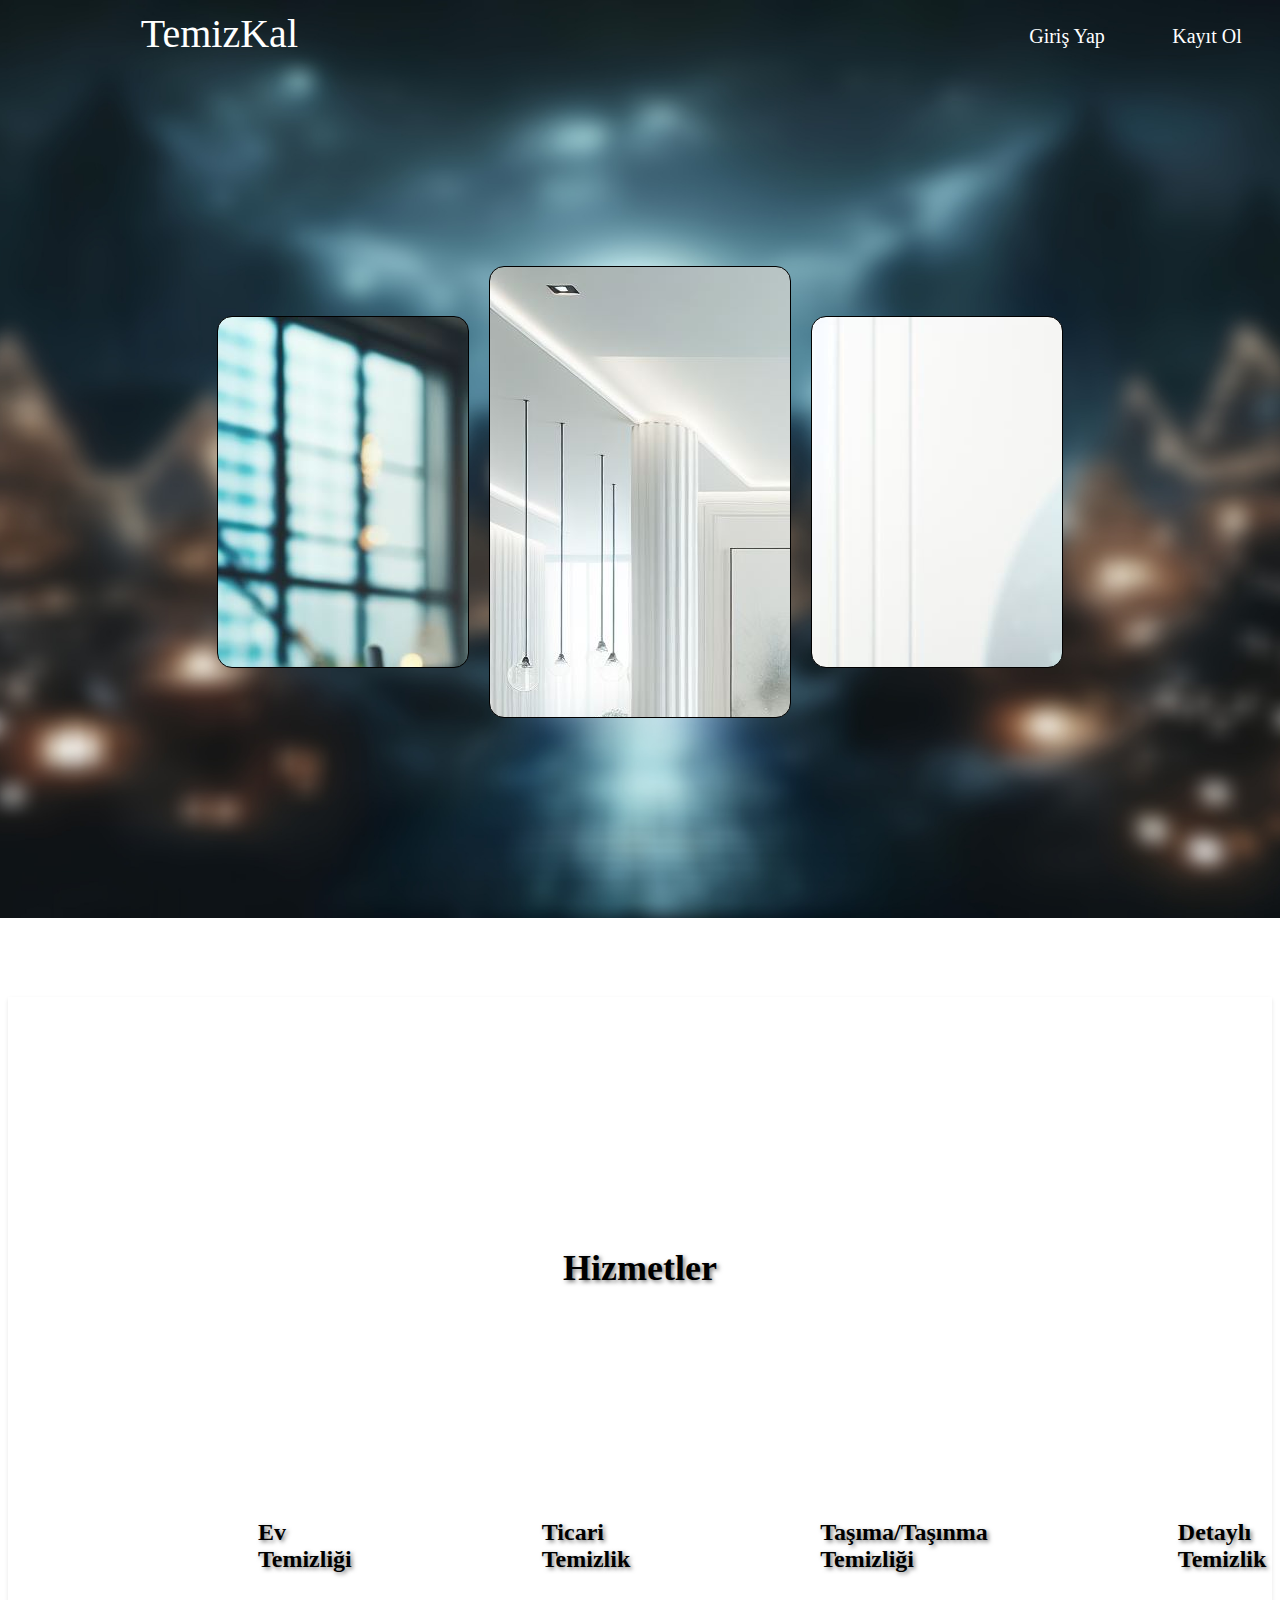
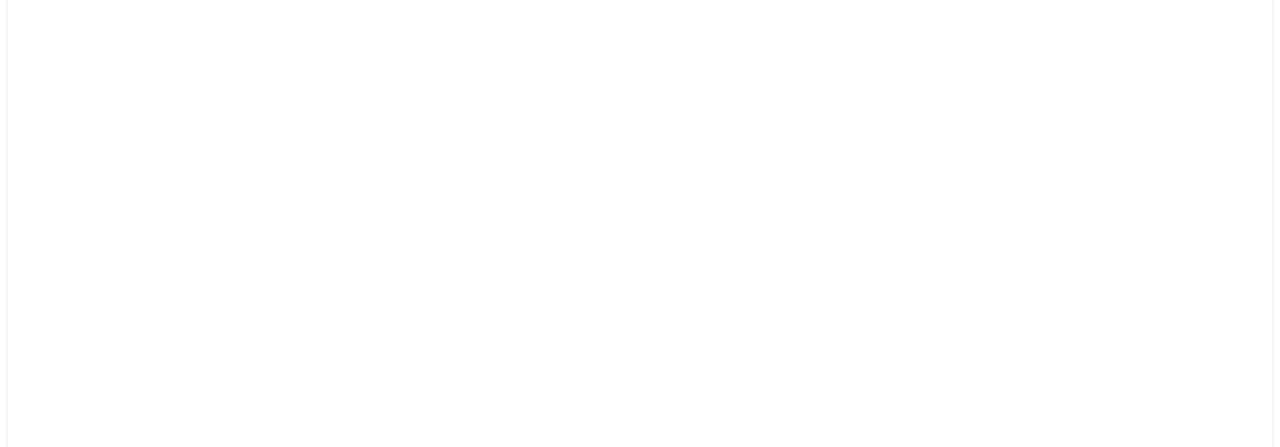
==== index.html @ 267e4562 "Add files via upload" ====
<!DOCTYPE html>
<html lang="en">
<head>
  <meta charset="UTF-8">
  <meta name="viewport" content="width=device-width, initial-scale=1.0">
  <title>temizkal.com</title>
  <link rel="stylesheet" href="index.css">
</head>
<body>
  <div class="temizkal">  
    <p>TemizKal</p>
  </div>
  <div class="signlog">
    <div>
      <p class="sign">Giriş Yap</p>
    </div>
    <div>
      <p class="log">Kayıt Ol</p>
    </div>
  </div>
  <div class="service-container">
    <div class="service-section1">
      <img src="C:\Users\bicer\Downloads\_cb50b373-7096-45fe-87bc-00abfb15b9b8.jpg" alt="">
    </div>
    <div class="service-section2">
      <img src="C:\Users\bicer\Downloads\_7001472c-d360-4bff-a3c2-b4b1c00a05bd.jpg" alt="">
    </div>
    <div class="service-section3">
      <img src="C:\Users\bicer\Downloads\_3e2628f2-ae3a-4167-89ef-fdfa8bd33751.jpg" alt="">
    </div>
  </div>
  <nav>
    <h2>Hizmetler</h2>
    <ul class="horizontal-list">
        <li class="highlight"><a href="Yönlendirme_sayfaları/ev_temizligi.html">Ev Temizliği</a></li>

        <li class="highlight"><a href="Yönlendirme_sayfaları/ticari_temizlik.html">Ticari Temizlik</a></li>
        <li class="highlight"><a href="Yönlendirme_sayfaları/tasima_tasinma_temizligi.html">Taşıma/Taşınma Temizliği</a></li>
        <li class="highlight"><a href="Yönlendirme_sayfaları/detaylı_temizlik.html">Detaylı Temizlik</a></li>
    </ul>
</nav>


</body>
</html>
---- index.css ----
body{

  background-image: url('photos/photo.jpg');
  background-repeat: no-repeat;
  background-size: cover;
  background-position: center;
  height: 100vh;
}
.temizkal{
  color: white;
  font-size: 40px;
  margin-left: 40px;
  top: 0;
  width: 250px;
  margin-top: -30px;
  text-align: right;
}
.signlog{
  color: white;
  float: right;
  font-size: 20px;
  margin-top: -92px;
  width: 280px;
  display: flex;
}
.log{
  margin-left: 50px;
  border-radius: 10px;
  width: 90px;
  text-align: center;
  height: 30px;
}
.sign{
  margin-left: 30px;
  border-radius: 10px;
  width: 90px;
  text-align: center;
  height: 30px;
}
.service-container {
  display: flex;
  justify-content: center;
  align-items: center;
  height: 100vh;
}

.service-section1 {
  overflow: hidden;
  position:relative;
  width: 300px;
  height: 450px;
  border-radius: 15px;
  margin: 10px; /* Kenarlardan boşluk bırakma */
  border: 1px solid black;
  margin-top: -100px;
  background-image: url('photos/beyaz2.jpg');
  transition: transform 0.6s ease;
}

.service-section2 {
  overflow: hidden;
  background-image: url('photos/temizlik.jpg');
  width: 250px;
  height: 350px;
  border-radius: 15px;
  margin: 10px; /* Kenarlardan boşluk bırakma */
  margin-top: -100px;
  border: 1px solid black;
  cursor: pointer;
}
.service-section3 {
  overflow: hidden;
  background-image: url('photos/beyaz.jpg');
  width: 250px;
  height: 350px;
  border-radius: 15px;
  margin: 10px; /* Kenarlardan boşluk bırakma */
  margin-top: -100px;
  border: 1px solid black;
  cursor: pointer;
}

.service-section2 {
  order: -1; /* service-section2'nin sıralamasını değiştir */
}

.service-section3 {
  order: 1; /* service-section3'ün sıralamasını değiştir */
}
.service-section1:hover {
  transform: scale(1.2); /* Büyüme efekti */
}


/*BURDAN SONRASI NAV ETİKETİ VE ALİ KODLARI */ 

nav {
  font-size:150%; 
   padding: 200x; 

   padding: 250px; /* Header içeriği etrafındaki boşluk */
   
   box-shadow: 0 2px 4px rgba(0, 0, 0, 0.1); /* Header'e hafif bir gölge ekler */

   
   background-image: url('');
 
   text-shadow: 2px 2px 4px rgba(0, 0, 0, 0.5); /* Başlık metni gölgelendirme */
}

h2 {
  margin-top: 0;
text-align: center;
position:relative;
}

ul {
  list-style-type: none; 
  padding: 0; }

li {
  padding: 200px 0; 
 
  
}


.highlight {
  font-weight: bold; 
  color: #000000; 
}

/*Ziyaret edilmiş linklerr*/


a {
  text-decoration: none; 
  color: inherit; 
}

a:hover {
  text-decoration: underline; /* ÖNEMLİ Fareyle dokununca altına çizgi ekliyor */
}
a:visited {
  color: inherit; /* Ziyaret edilmiş linkleri yanı renkte durdurur */
}


/*listeleri yatay olarak sıralamaaa*/


.horizontal-list {
  list-style-type: none; 
  padding: 0; 
  display: flex; 
}

.horizontal-list li {
  margin-right:190px; 
  
}
/* BURASI NAV ETİKETİNİN BİTİŞİ */
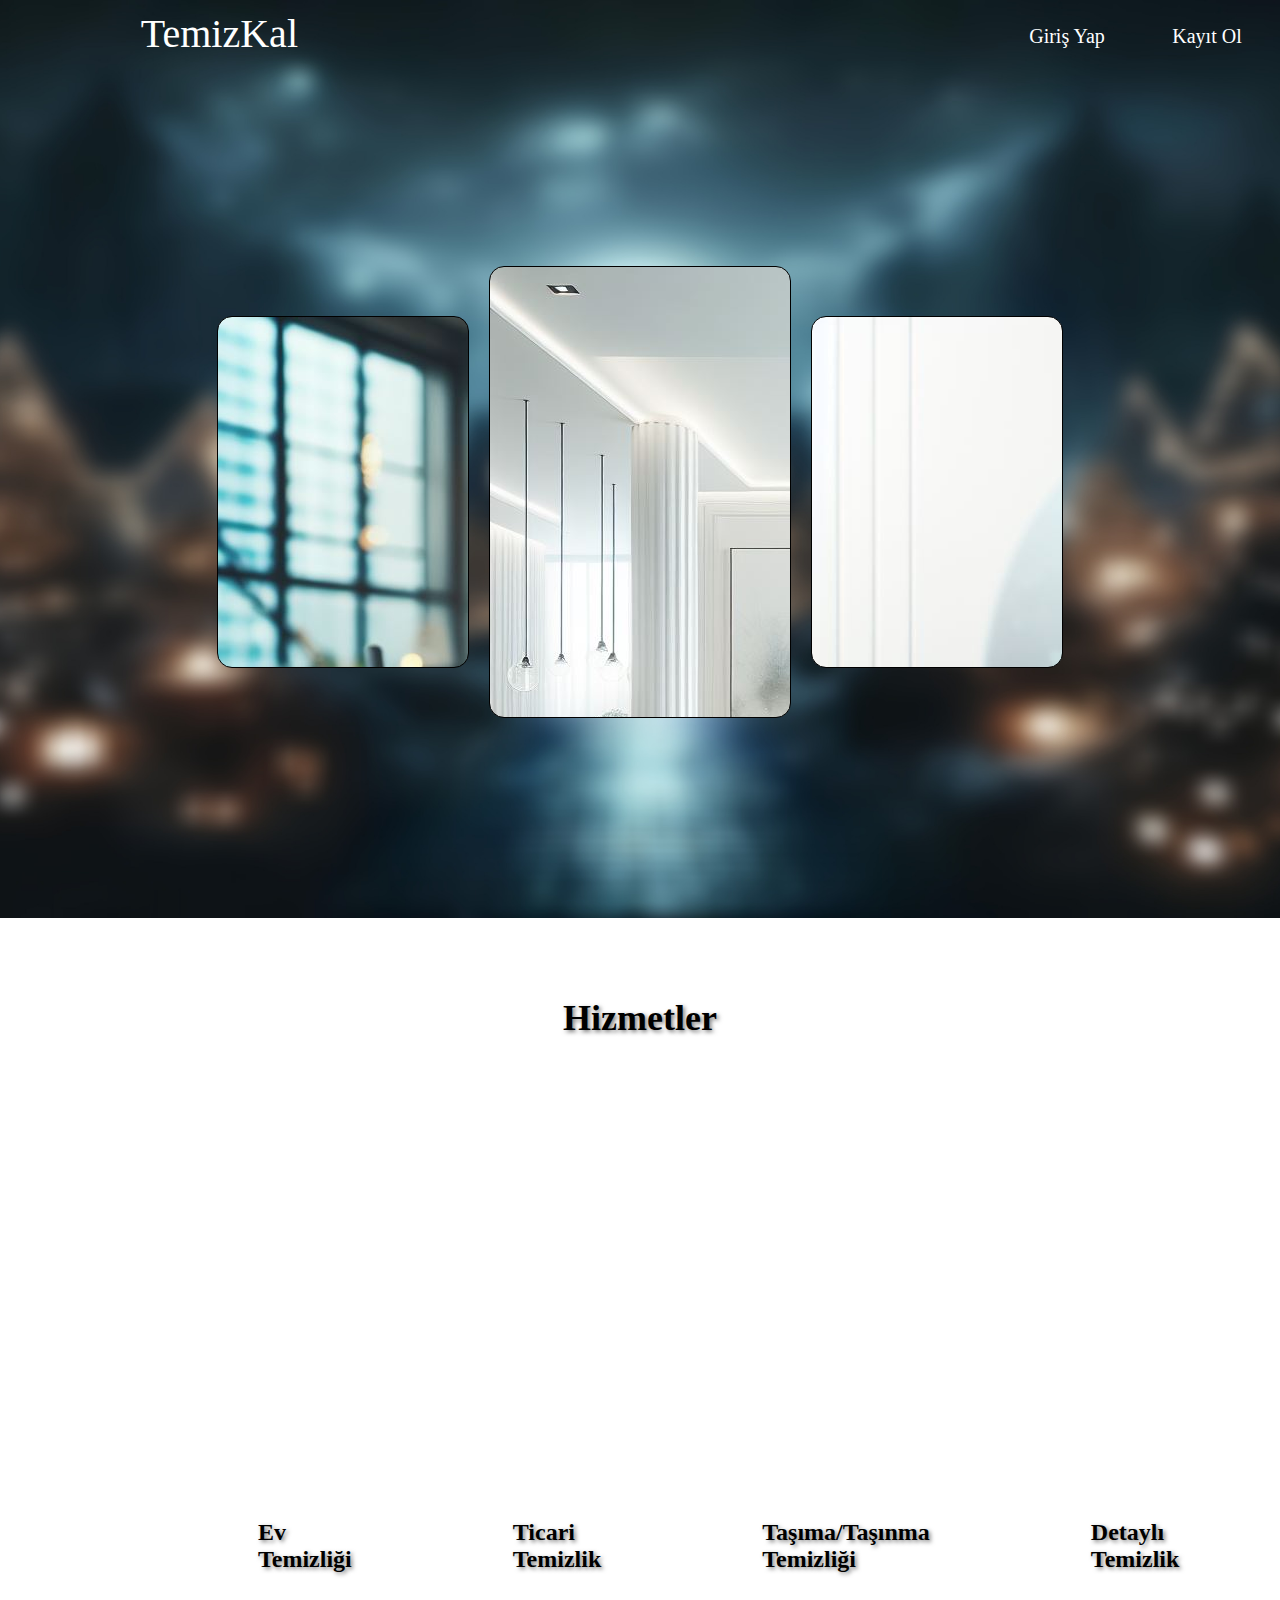
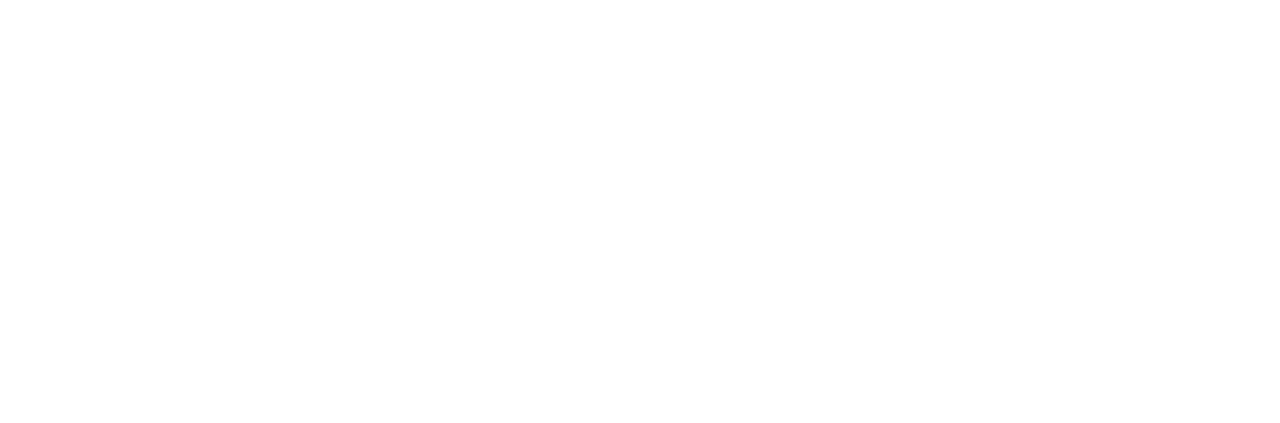
==== commit 39af0c0f: "a" ====
--- a/index.html
+++ b/index.html
@@ -12,10 +12,10 @@
   </div>
   <div class="signlog">
     <div>
-      <p class="sign">Giriş Yap</p>
+      <p class="sign"><a href="Yönlendirme_sayfaları/giris_yap.html">Giriş Yap</a></p>
     </div>
     <div>
-      <p class="log">Kayıt Ol</p>
+      <p class="log"><a href="Yönlendirme_sayfaları/kayıt_ol.html">Kayıt Ol</a></p>
     </div>
   </div>
   <div class="service-container">
--- a/index.css
+++ b/index.css
@@ -98,14 +98,14 @@
   font-size:150%; 
    padding: 200x; 
 
-   padding: 250px; /* Header içeriği etrafındaki boşluk */
-   
-   box-shadow: 0 2px 4px rgba(0, 0, 0, 0.1); /* Header'e hafif bir gölge ekler */
 
    
    background-image: url('');
  
-   text-shadow: 2px 2px 4px rgba(0, 0, 0, 0.5); /* Başlık metni gölgelendirme */
+   text-shadow: 2px 2px 4px rgba(0, 0, 0, 0.5); 
+
+   
+
 }
 
 h2 {
@@ -116,11 +116,16 @@
 
 ul {
   list-style-type: none; 
-  padding: 0; }
+  padding: 0; 
+  
+  
+  }
 
 li {
   padding: 200px 0; 
  
+
+  
   
 }
 
@@ -128,6 +133,8 @@
 .highlight {
   font-weight: bold; 
   color: #000000; 
+
+
 }
 
 /*Ziyaret edilmiş linklerr*/
@@ -151,12 +158,15 @@
 
 .horizontal-list {
   list-style-type: none; 
-  padding: 0; 
-  display: flex; 
+  padding: 250px; 
+  display:flex; 
+ 
 }
 
 .horizontal-list li {
-  margin-right:190px; 
+  margin-right:161px; 
   
 }
-/* BURASI NAV ETİKETİNİN BİTİŞİ */+/* BURASI NAV ETİKETİNİN BİTİŞİ */
+
+
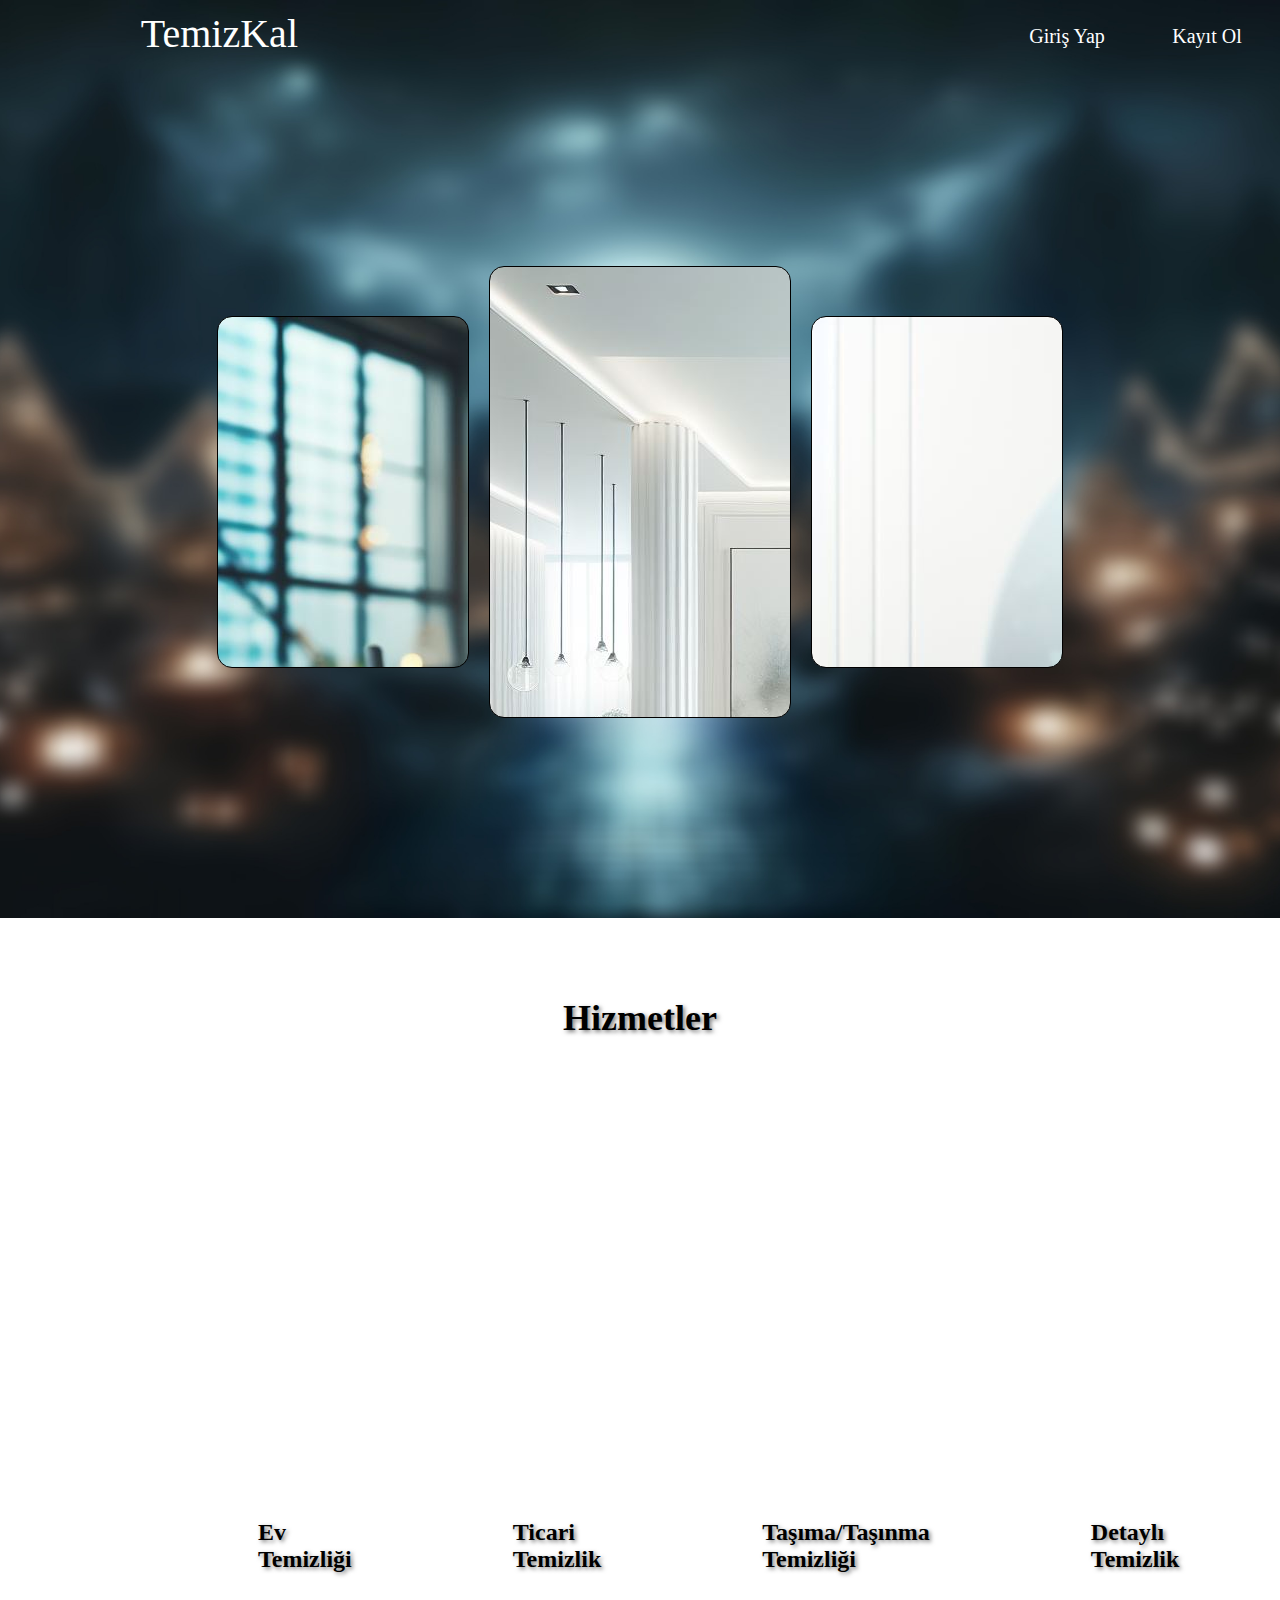
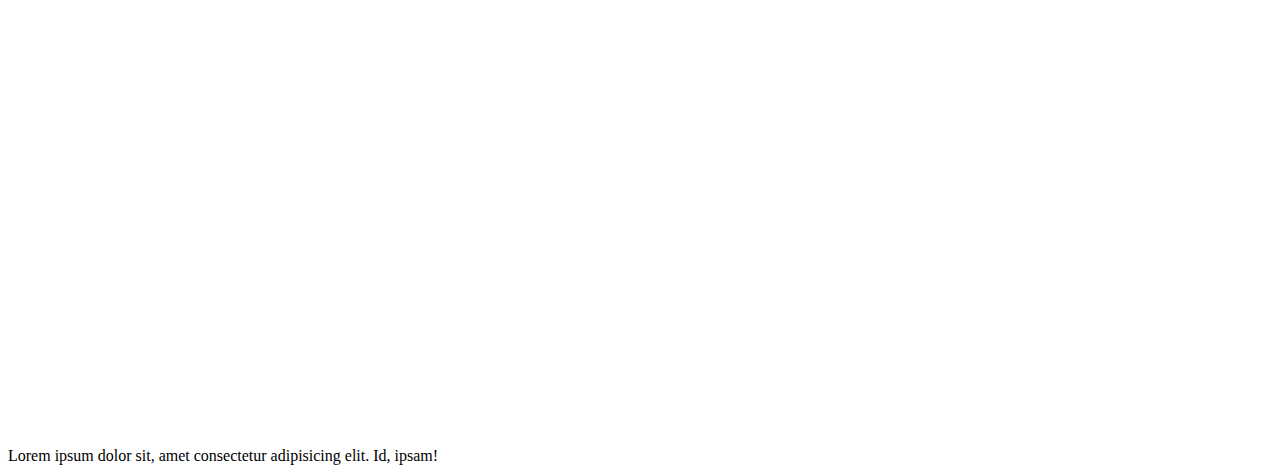
==== commit ee35191a: "a" ====
--- a/index.html
+++ b/index.html
@@ -40,6 +40,6 @@
     </ul>
 </nav>
 
-
+<p>Lorem ipsum dolor sit, amet consectetur adipisicing elit. Id, ipsam!</p>
 </body>
 </html>--- a/index.css
+++ b/index.css
@@ -169,4 +169,3 @@
 }
 /* BURASI NAV ETİKETİNİN BİTİŞİ */
 
-
